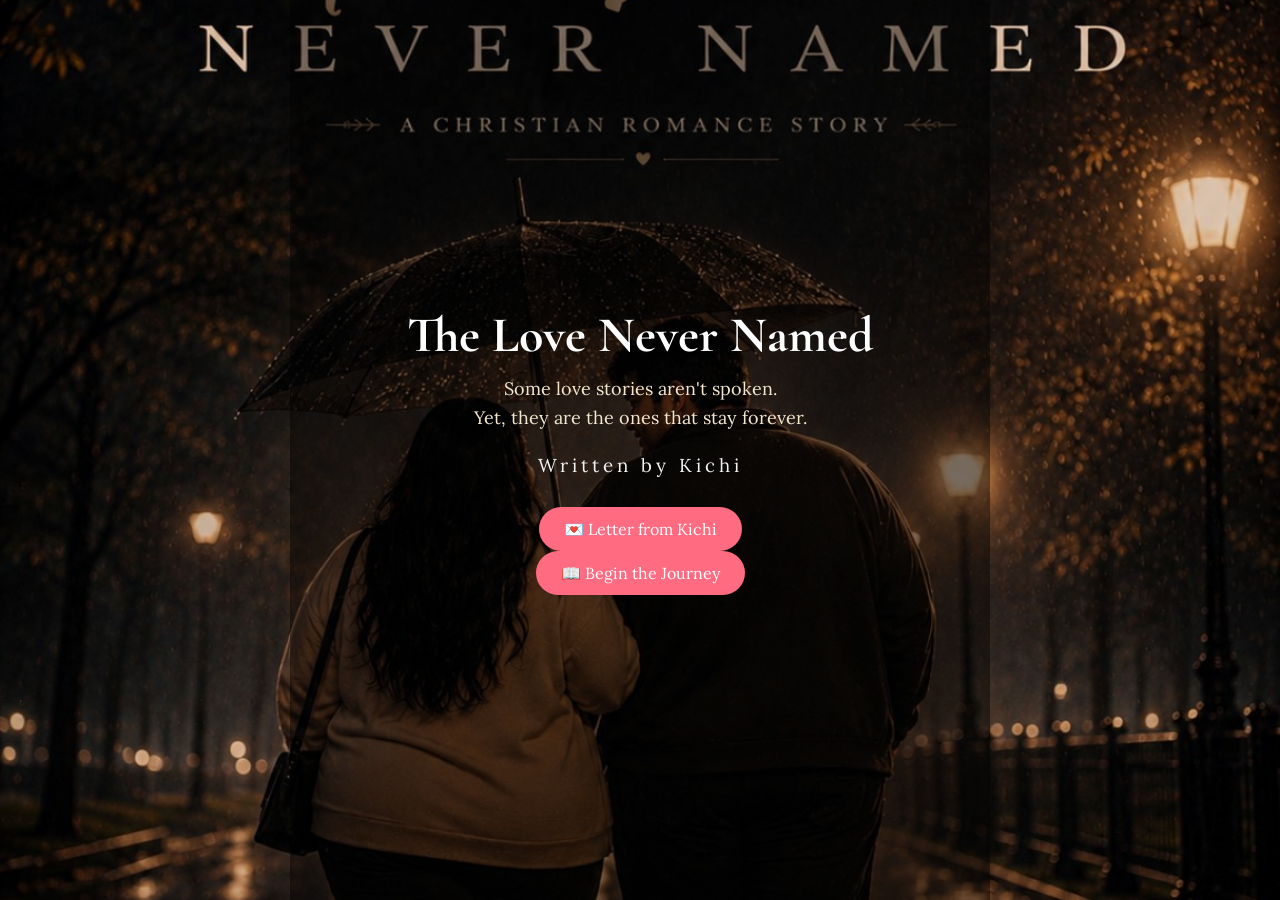
==== index.html @ 6b3449ba "Add files via upload" ====
<!DOCTYPE html>
<html lang="en">
<head>
    <meta charset="UTF-8">
    <meta name="viewport" content="width=device-width, initial-scale=1.0">
    <title>The Love Never Named | Written by Kichi</title>

    <link rel="stylesheet" href="style.css">

    <link href="https://fonts.googleapis.com/css2?family=Cormorant+Garamond:wght@400;600;700&family=Lora:wght@400;500&display=swap" rel="stylesheet">

    <style>
        /* 🌸 RESTORED BACKGROUND IMAGE */
        header {
            height: 100vh;
            background: url("cover.png") no-repeat center center/cover;
            position: relative;
        }

        /* dark overlay effect */
        .overlay {
            height: 100%;
            width: 100%;
            background: rgba(0,0,0,0.45);
            display: flex;
            flex-direction: column;
            justify-content: center;
            align-items: center;
            text-align: center;
            color: white;
            padding: 20px;
        }

        h1 {
            font-size: 50px;
            margin-bottom: 10px;
        }

        .quote {
            font-size: 18px;
            margin-bottom: 20px;
            line-height: 1.6;
        }

        h3 {
            margin-bottom: 30px;
            font-weight: normal;
            color: #f1f1f1;
        }

        .button {
            padding: 12px 25px;
            background: #ff6b81;
            color: white;
            text-decoration: none;
            border-radius: 25px;
            font-size: 16px;
            transition: 0.3s;
        }

        .button:hover {
            background: #ff3b5c;
        }
    </style>
</head>

<body>

<header>

    <div class="rain"></div>

    <div class="overlay">

        <h1>The Love Never Named</h1>

        <p class="quote">
            Some love stories aren't spoken.<br>
            Yet, they are the ones that stay forever.
        </p>

        <h3>Written by Kichi</h3>

        <!-- ✅ FIXED BUTTON LINK -->
         <a href="letter.html" class="button">💌 Letter from Kichi</a>

        <a href="story.html" class="button">
            📖 Begin the Journey
        </a>

           </div>

</header>

<script src="script.js"></script>

</body>
</html>
---- style.css ----
* {
    margin: 0;
    padding: 0;
    box-sizing: border-box;
}

body {
    font-family: 'Lora', serif;
    background: #111;
    color: #f7f2e8;
}

header {
    height: 100vh;
    background:
        linear-gradient(rgba(0,0,0,0.55), rgba(0,0,0,0.65)),
        url("cover.png");
    background-size: cover;
    background-position: center;
    display: flex;
    justify-content: center;
    align-items: center;
    text-align: center;
}

.overlay {
    max-width: 700px;
    padding: 20px;
}

h1 {
    font-family: 'Cormorant Garamond', serif;
    font-size: 5rem;
    font-weight: 700;
    margin-bottom: 20px;
}

.quote {
    font-size: 1.3rem;
    line-height: 1.8;
    color: #f3e7d0;
    margin-bottom: 30px;
}

h3 {
    letter-spacing: 4px;
    margin-bottom: 35px;
    font-weight: normal;
}

.button {
    display: inline-block;
    text-decoration: none;
    color: white;
    background: #b68b47;
    padding: 16px 36px;
    border-radius: 40px;
    transition: 0.3s;
    font-size: 18px;
}

.button:hover {
    background: #d4a85c;
    transform: translateY(-3px);
}

@media (max-width: 768px) {

    h1 {
        font-size: 3rem;
    }

    .quote {
        font-size: 1rem;
    }
.rain {
    position: absolute;
    top: 0;
    left: 0;
    width: 100%;
    height: 100%;
    pointer-events: none;
    overflow: hidden;
}

/* individual raindrops */
.rain::before,
.rain::after {
    content: "";
    position: absolute;
    width: 2px;
    height: 100%;
    background: transparent;
    box-shadow: 
        10px 0px rgba(255,255,255,0.3),
        50px 20px rgba(255,255,255,0.3),
        90px 10px rgba(255,255,255,0.2),
        130px 40px rgba(255,255,255,0.3),
        170px 30px rgba(255,255,255,0.2),
        210px 60px rgba(255,255,255,0.3),
        250px 20px rgba(255,255,255,0.2),
        290px 80px rgba(255,255,255,0.3),
        330px 40px rgba(255,255,255,0.2),
        370px 10px rgba(255,255,255,0.3);
    animation: rainFall 0.6s linear infinite;
}

.rain::after {
    animation-delay: 0.3s;
    opacity: 0.6;
}

@keyframes rainFall {
    from {
        transform: translateY(-100%);
    }
    to {
        transform: translateY(100%);
    }
}

}
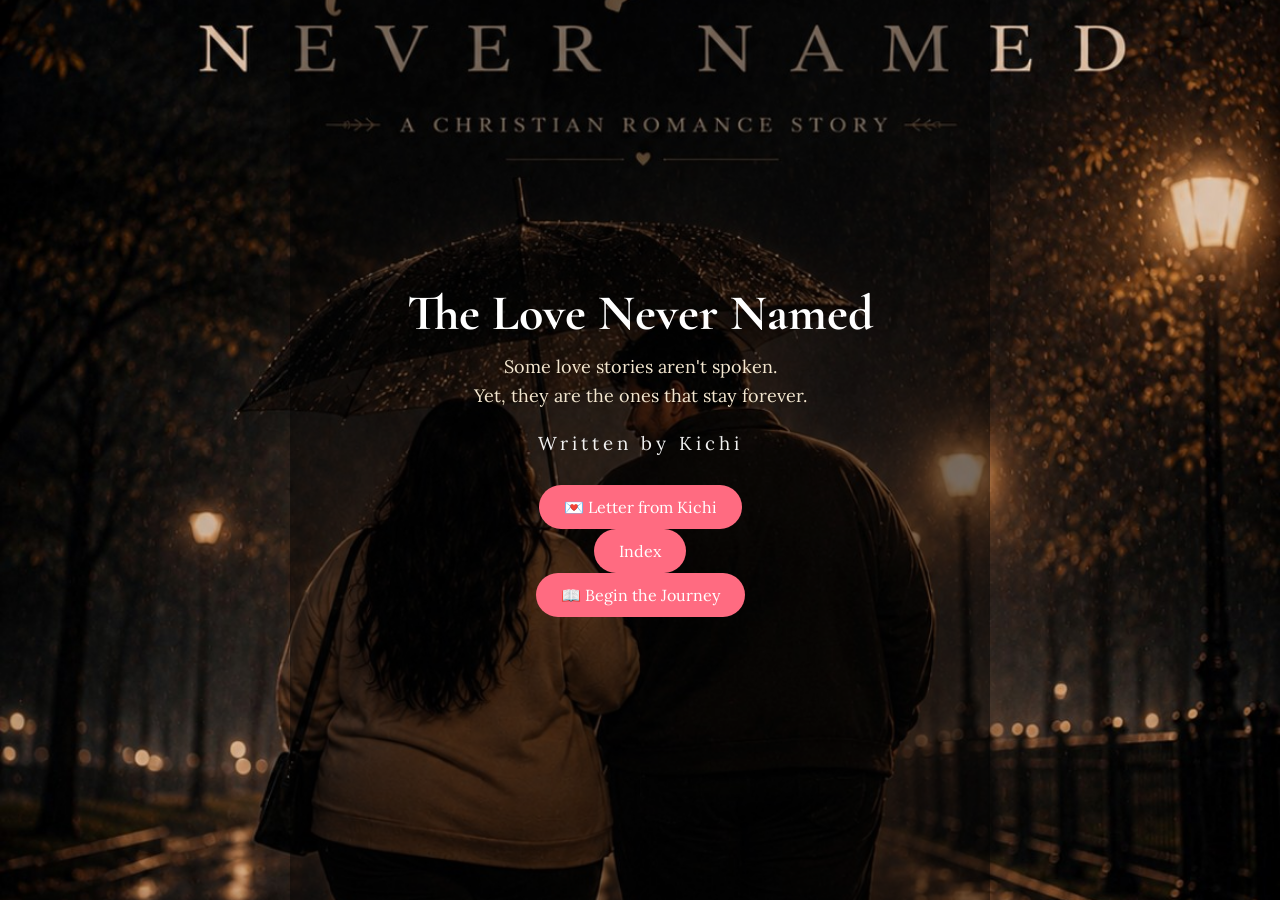
==== commit 920760f0: "Update index.html" ====
--- a/index.html
+++ b/index.html
@@ -83,11 +83,13 @@
 
         <!-- ✅ FIXED BUTTON LINK -->
          <a href="letter.html" class="button">💌 Letter from Kichi</a>
+         
+        <a href="chapters.html" class="button">Index</a>
 
         <a href="story.html" class="button">
             📖 Begin the Journey
         </a>
-
+       
            </div>
 
 </header>
@@ -95,4 +97,4 @@
 <script src="script.js"></script>
 
 </body>
-</html>+</html>
